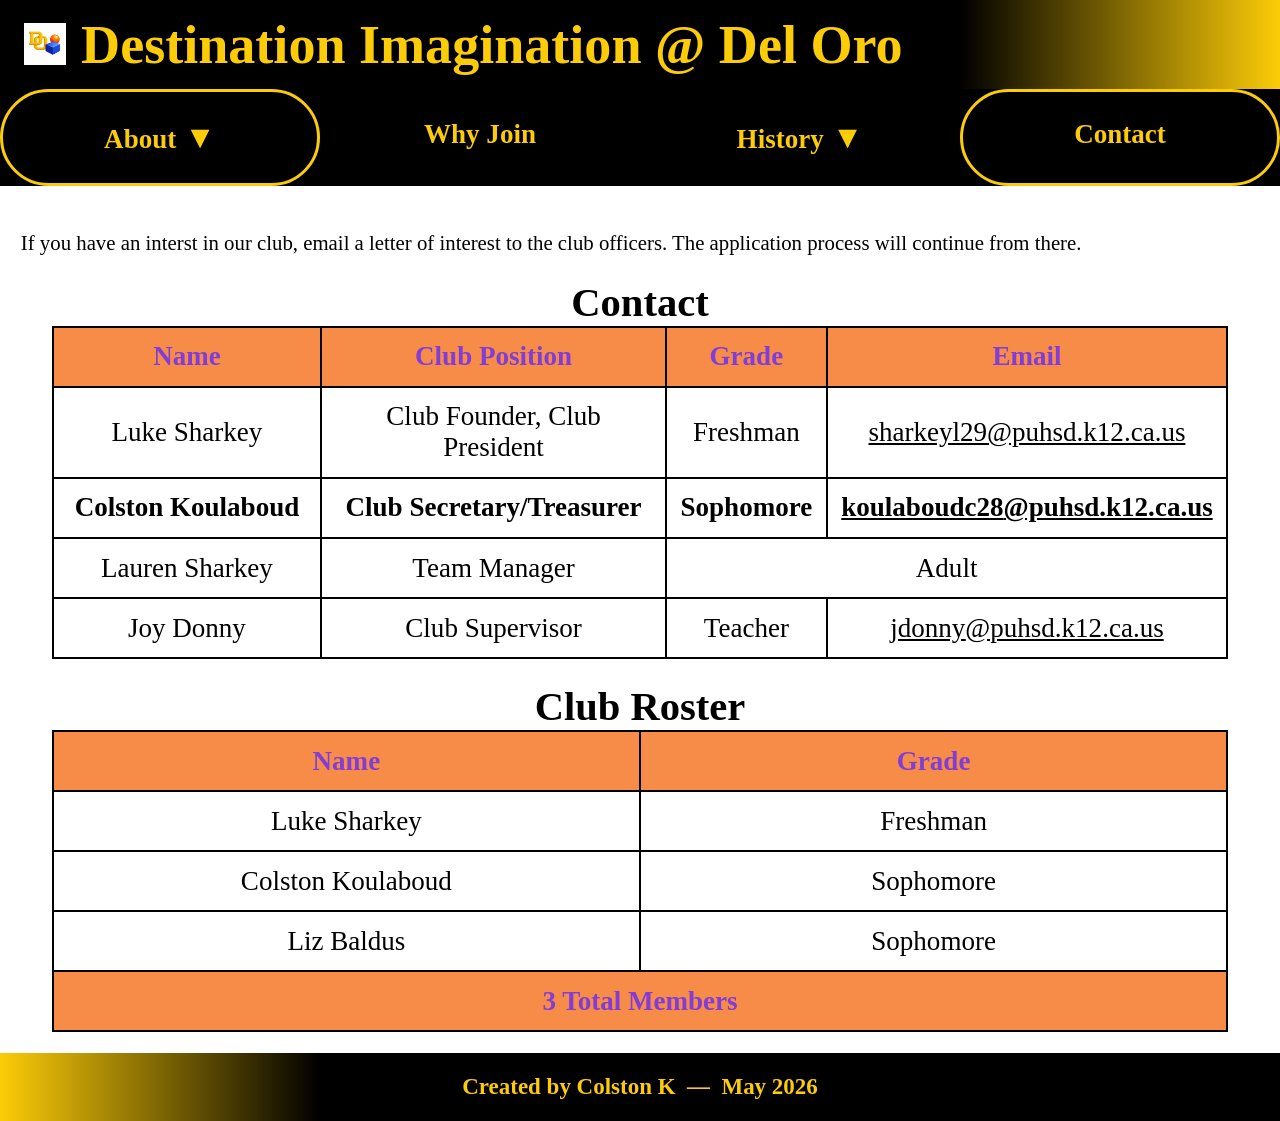
==== contact.html @ c3741174 "Club website for DOHS-DI The club website for Del Oro High School's Destination Imagination Club." ====
<!DOCTYPE html>
<html lang="en">
<head>
    <meta charset="UTF-8">
    <meta name="viewport" content="width=device-width, initial-scale=1.0">
    <title>Del Oro High School - Destination Imagination | Contact</title>
    <link rel="stylesheet" href="styles/main.css">
    <link rel="icon" href="images/favicon.png">
</head>
<body>
    <header>
        <a href="index.html"><img src="images/favicon.png"></a>
        <h1>Destination Imagination</h1>
        <h1 class="indent">@ Del Oro</h1>
    </header>
    <nav class="navbar">
        <input type="checkbox" id="checkbox-toggle">
        <label for="checkbox-toggle"></label>
        <ul class="menu">
            <li><a class="current" href="index.html">About</a>
                <ul class="submenu">
                    <li><a href="about/central.html">Central Challenge</a></li>
                    <li><a href="about/instant.html">Instant Challenge</a></li>
                </ul>
            </li>
            <li><a href="why.html">Why Join</a></li>
            <li><a href="history/2026.html">History</a>
                <ul class="submenu">
                    <li><a href="history/2026.html">2026</a></li>
                </ul>
            </li>
            <li><a class="current" href="#">Contact</a></li>
        </ul>
    </nav>
    <main>
        <p>
            If you have an interst in our club, email a letter of interest to the club officers.
            The application process will continue from there.
        </p>
        <p></p>
        <figure>
            <figcaption><h2>Contact</h2></figcaption>
            <table>
                <thead>
                    <tr>
                        <td>Name</td>
                        <td>Club Position</td>
                        <td>Grade</td>
                        <td>Email</td>
                    </tr>
                </thead>
                <tbody>
                    <tr>
                        <td>Luke Sharkey</td>
                        <td>Club Founder, Club President</td>
                        <td>Freshman</td>
                        <td class="puhsd"><a href="mailto:sharkeyl29@puhsd.k12.ca.us" target="_blank">sharkeyl29</a></td>
                    </tr>
                    <tr class="developer" title="Developer of this Website">
                        <td>Colston Koulaboud</td>
                        <td>Club Secretary/Treasurer</td>
                        <td>Sophomore</td>
                        <td class="puhsd"><a href="mailto:koulaboudc28@puhsd.k12.ca.us" target="_blank">koulaboudc28</a></td>
                    </tr>
                    <tr>
                        <td>Lauren Sharkey</td>
                        <td>Team Manager</td>
                        <td colspan="2">Adult</td>
                    </tr>
                    <tr>
                        <td>Joy Donny</td>
                        <td>Club Supervisor</td>
                        <td>Teacher</td>
                        <td class="puhsd"><a href="mailto:jdonny@puhsd.k12.ca.us" target="_blank">jdonny</a></td>
                    </tr>
                </tbody>
            </table>
        </figure>
        <p></p>
        <figure>
            <figcaption><h2>Club Roster</h2></figcaption>
            <table>
                <thead>
                    <tr>
                        <td>Name</td>
                        <td>Grade</td>
                    </tr>
                </thead>
                <tbody>
                    <tr>
                        <td>Luke Sharkey</td>
                        <td>Freshman</td>
                    </tr>
                    <tr>
                        <td>Colston Koulaboud</td>
                        <td>Sophomore</td>
                    </tr>
                    <tr>
                        <td>Liz Baldus</td>
                        <td>Sophomore</td>
                    </tr>
                </tbody>
                <tfoot>
                    <tr>
                        <td colspan="2">3 Total Members</td>
                    </tr>
                </tfoot>
            </table>
        </figure>
    </main>
    <a href="#">
        <footer>
            <p>Created by Colston K &nbsp;&mdash;&nbsp; May 2026</p>
        </footer>
    </a>
</body>
</html>
---- styles/main.css ----
:root{
    --black: #000;
    --gold: #fccc08;
    --blue: #813dd6;
    --orange: #f6782a;
    /*--purple: #4c1db9;
    --red: #dc4312;*/

    --size: clamp(0.75em, 2.5vw, 1.3em);
}
*{
    margin: 0;
    padding: 0;
    box-sizing: border-box;

    font-family: "Times New Roman", serif;
}
body{
    width: 100%;
    display: grid;
    grid-template: repeat(4, auto) / 100%;
    gap: 0;
    justify-content: center;

    position: relative;

    font-size: var(--size);
}


header{
    grid-column: 1 / 2;
    grid-row: 1 / 2;

    background: linear-gradient(to right, var(--black) 75%, var(--gold));
    position: relative;

    color: var(--gold);
    font-size: var(--size);
    padding: 0.5em 3em;
    & .indent{ padding-left: 1em; }

    & img{
        position: absolute;
        bottom: max(6px, calc(0.75 * var(--size)));
        left: max(6px, calc(0.75 * var(--size)));

        width: max(12px, calc(1.3 * var(--size)));
    }
}


nav{
    grid-column: 1 / 2;
    grid-row: 2 / 3;

    background-color: var(--black);

    & .menu{
        display: none;
        flex-direction: column;

        list-style-type: none;
        justify-content: flex-start;
        background-color: var(--black);

        position: absolute;

        & a{
            display: block;
            text-align: left;
            font-size: var(--size);
            color: var(--gold);
            text-decoration: none;
            padding: 1em;
            width: 100%;
            height: 100%;
            font-weight: bold;
        }
        & li{
            border: var(--black) 3px solid;
            border-radius: 3em;
        }
        & li:has(a.current){
            border-color: var(--gold);
        }

        & a:hover, a:focus{
            color: var(--blue);
        }
        & li:has(a:hover, a:focus){
            background-color: var(--orange);
            border-color: var(--orange);
        }
    }
    & #checkbox-toggle{
        display: none;
    }
    & label[for="checkbox-toggle"]{
        display: block;
        padding-left: 0.5em;
        color: var(--gold);
        font-size: calc(2.5 * var(--size));
    }
    & label[for="checkbox-toggle"]::after{
        content: "\2630";
    }
    & #checkbox-toggle:checked ~ .menu{
        display: flex;
    }
    & #checkbox-toggle:checked ~ label[for="checkbox-toggle"]::after{
        content: "\2716";
    }

    & li:has(.submenu){
        position: relative;
    }
    & li:has(.submenu) > a::after{
        content: "\00A0\25B6";
        color: inherit;
        font-size: var(--size);
        display: inline;
        white-space: pre;
    }
    .submenu{
        display: none;
        flex-direction: column;

        list-style-type: none;
        justify-content: flex-start;
        background-color: var(--black);

        position: absolute;
        top: 0;
        left: 100%;
        
        padding: 0.5em 0em;

        & a{
            display: block;
            text-align: left;
            font-size: var(--size);
            color: var(--gold);
            text-decoration: none;
            padding: 1em;
            width: 100%;
            height: 100%;
            font-weight: bold;
        }
        & li{
            border: var(--black) 3px solid;
            border-radius: 3em;
        }
        & li:has(a.current){
            border-color: var(--gold);
        }

        & a:hover, a:focus{
            color: var(--blue);
        }
        & li:has(a:hover, a:focus){
            background-color: var(--orange);
            border-color: var(--orange);
        }
    }
    & a:hover ~ .submenu, :is(:hover, :focus) > .submenu{
        display: flex;
    }
}


main{
    grid-column: 1 / 2;
    grid-row: 3 / 4;
    padding: 1em;
    display: block;

    & :is(h3, p, blockquote, ul)::before{
        content: "\A";
        white-space: pre;
    }
    & h3 + p::before{
        content: none;
        white-space: normal;
    }

    & .indent, blockquote{
        padding-left: 1em;
    }
    blockquote{
        font-style: italic;
    }

    & acronym{
        font-weight: bold;
    }

    & video{
        width: 100%;
    }
    
    & span.blue{
        font-weight: bold;
        color: var(--blue);
    }
    & span.orange{
        font-weight: bold;
        color: var(--orange);
    }
    
    & ul{
        padding-left: 1em;
    }

    & aside{
        border: 3px solid var(--black);
        padding: 1em 0;
        margin-top: 1em;

        & h2{
            text-align: center;
        }
        & ul{
            padding: 2em;
            list-style-type: square;
        }
        & p{
            padding: 0 1em;
        }
    }
}
main.index h2{
    padding: 0.25em;
    background: linear-gradient(to right, var(--orange), var(--blue));
}

figcaption{
    text-align: center;
    font-size: var(--size);
}
table{
    border-collapse: collapse;
    margin: auto;
    width: 95%;

    & thead, tfoot{
        background-color: rgb(from var(--orange) r g b / 85%);
        color: var(--blue);
        font-weight: bold;
    }
    & td{
        text-align: center;
        align-items: center;

        border: 2px solid var(--black);
        padding: 0.5em;
        font-size: var(--size);
        width: 50%;
    }
    & a{
        color: inherit;
        display: block;
        width: 100%;
        height: 100%;
    }
    & .developer{
        font-weight: bold;
    }
}


footer{
    grid-column: 1 / 2;
    grid-row: 4 / 5;

    position: absolute;
    left: 0;
    top: 0;
    right: 0;

    padding: 1em;
    background: linear-gradient(to right, var(--gold), var(--black) 25% 100%);

    & p{
        text-align: center;
        color: var(--gold);
        font-weight: bold;

        font-size: calc(0.85 * var(--size));
    }
    & a{
        display: block;
        width: 100%;
        height: 200%;
        color: inherit;
        text-decoration: inherit;
    }

    &:hover{
        background: none;
        background-color: var(--orange);
        & p{
            color: var(--blue);
        }
    }
}


@media only screen and (width >= 600px){
    nav{
        & .menu{
            display: flex;
            flex-direction: row;
            justify-content: space-evenly;
            width: 100%;
            position: relative;

            & li{
                flex-basis: 25%;
            }
            & a{
                text-align: center;
                padding: 1em 0;
            }
        }
        & label[for="checkbox-toggle"]{
            display: none;
        }
        & #checkbox-toggle:checked ~ .menu{
            display: flex;
        }
        & li:has(.submenu) > a::after{
            content: "\00A0\25BC";
            color: inherit;
            font-size: var(--size);
            display: inline;
            white-space: pre;
        }
        & .submenu{
            top: calc(100% + 3px);
            left: -3px;
            width: calc(100% + 6px);

            padding: 0 0.5em;

            & li{
                margin-top: 0.5em;
            }
            & li:last-child{
                margin-bottom: 0.5em;
            }
        }
    } 

    & header{
        display: flex;
        flex-direction: row;
        justify-content: flex-start;
        font-size: calc(var(--size));

        & .indent{
            padding-left: 0em;
        }
        & .indent::before{
            content: "\00A0";
        }
    }

    & td.puhsd a::after{
        content: "@puhsd.k12.ca.us";
    }
    & td.gmail a::after{
        content: "@gmail.com";
    }
}
@media only screen and (width >= 464px){
    main.index, main.twenty-six{
        display: flex;
        flex-direction: row;
        align-items: flex-start;

        & section{
            flex-basis: 62.5%;

            padding-right: 1em;
        }
        & aside{
            flex-basis: 37.5%;

            border: 3px solid var(--black);
            padding: 1em 0;

            & h2{
                text-align: center;
            }
            & ul{
                padding: 1.5em;
                list-style-type: square;
            }
        }
    }
    main.why{
        display: flex;
        flex-direction: row;
        align-items: flex-start;

        & section{
            flex-basis: 62.5%;
            order: 2;
        }
        & aside{
            flex-basis: 37.5%;
            order: 1;

            border: 3px solid var(--black);
            padding: 1em 0;
            margin-right: 1em;

            & h2{
                text-align: center;
            }
            & ul{
                padding: 1.5em;
                list-style-type: square;
            }
        }
    }
}
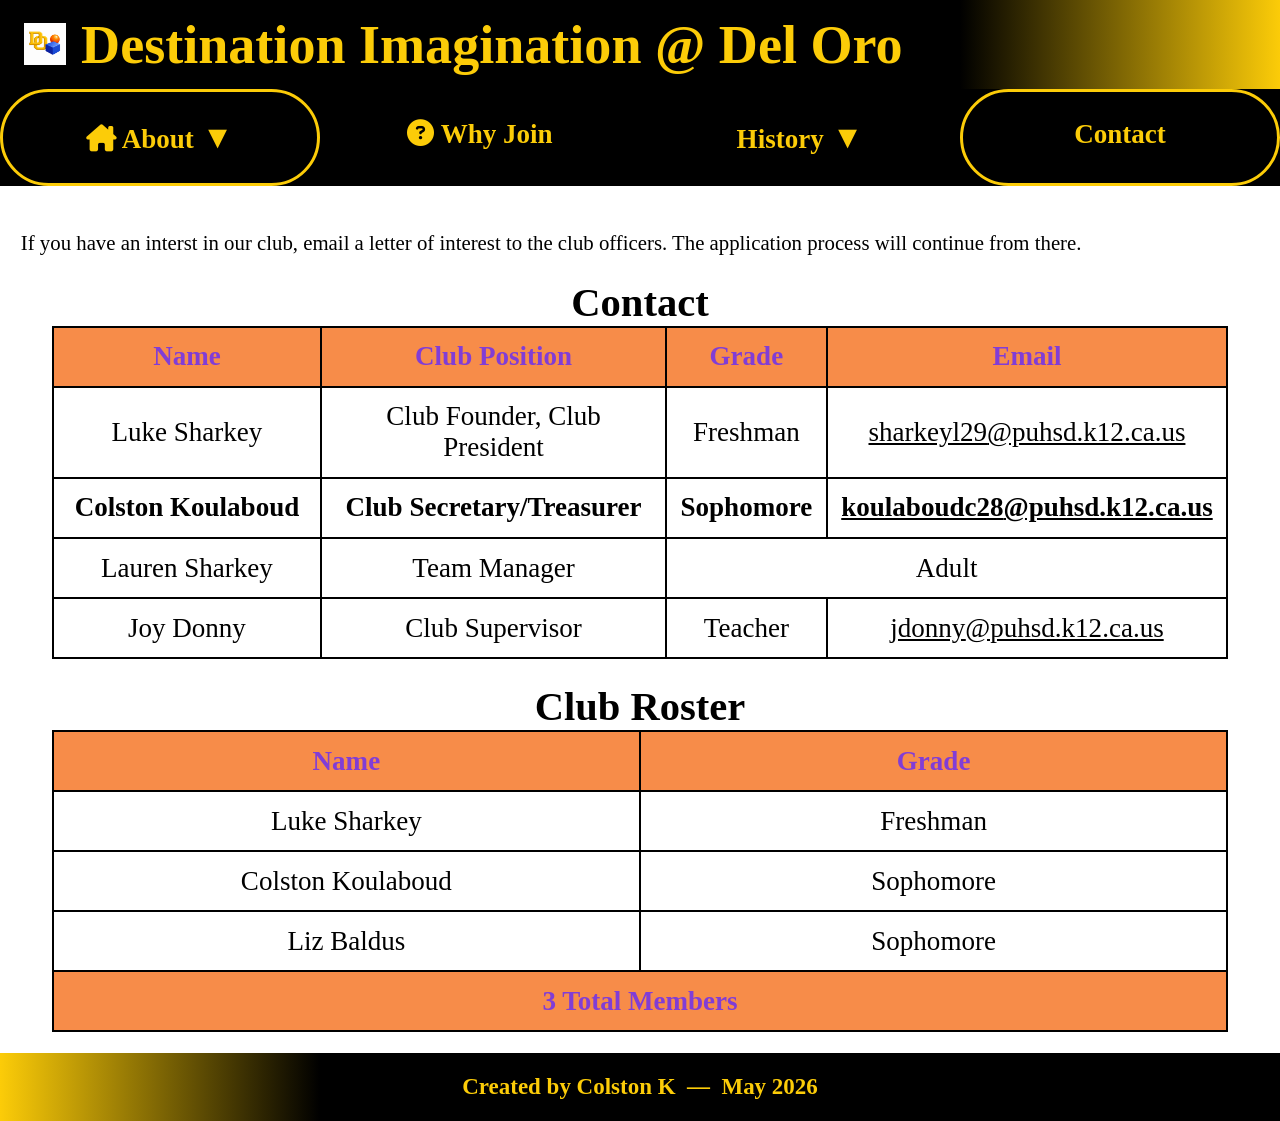
==== commit 68d0d7e2: "Updates 5/22 5:51PM Added 2026 small video. Added Font-Awesome icons to Home and Why Join?" ====
--- a/contact.html
+++ b/contact.html
@@ -6,6 +6,7 @@
     <title>Del Oro High School - Destination Imagination | Contact</title>
     <link rel="stylesheet" href="styles/main.css">
     <link rel="icon" href="images/favicon.png">
+    <link rel="stylesheet" href="https://cdnjs.cloudflare.com/ajax/libs/font-awesome/6.6.0/css/all.min.css">
 </head>
 <body>
     <header>
@@ -17,13 +18,13 @@
         <input type="checkbox" id="checkbox-toggle">
         <label for="checkbox-toggle"></label>
         <ul class="menu">
-            <li><a class="current" href="index.html">About</a>
+            <li><a class="current" href="index.html"><i class="fa-solid fa-house-chimney"></i>&nbsp;About</a>
                 <ul class="submenu">
                     <li><a href="about/central.html">Central Challenge</a></li>
                     <li><a href="about/instant.html">Instant Challenge</a></li>
                 </ul>
             </li>
-            <li><a href="why.html">Why Join</a></li>
+            <li><a href="why.html"><i class="fa-solid fa-circle-question"></i>&nbsp;Why Join</a></li>
             <li><a href="history/2026.html">History</a>
                 <ul class="submenu">
                     <li><a href="history/2026.html">2026</a></li>
--- a/styles/main.css
+++ b/styles/main.css
@@ -212,6 +212,20 @@
         padding-left: 1em;
     }
 
+    & a{
+        display: inline-block;
+        color: var(--blue);
+        text-decoration: underline;
+        font-style: normal;
+    }
+    & a:is(:focus, :hover){
+        text-decoration: none;
+    }
+    & a:active {
+        color: var(--orange);
+        font-style: italic;
+    }
+
     & aside{
         border: 3px solid var(--black);
         padding: 1em 0;
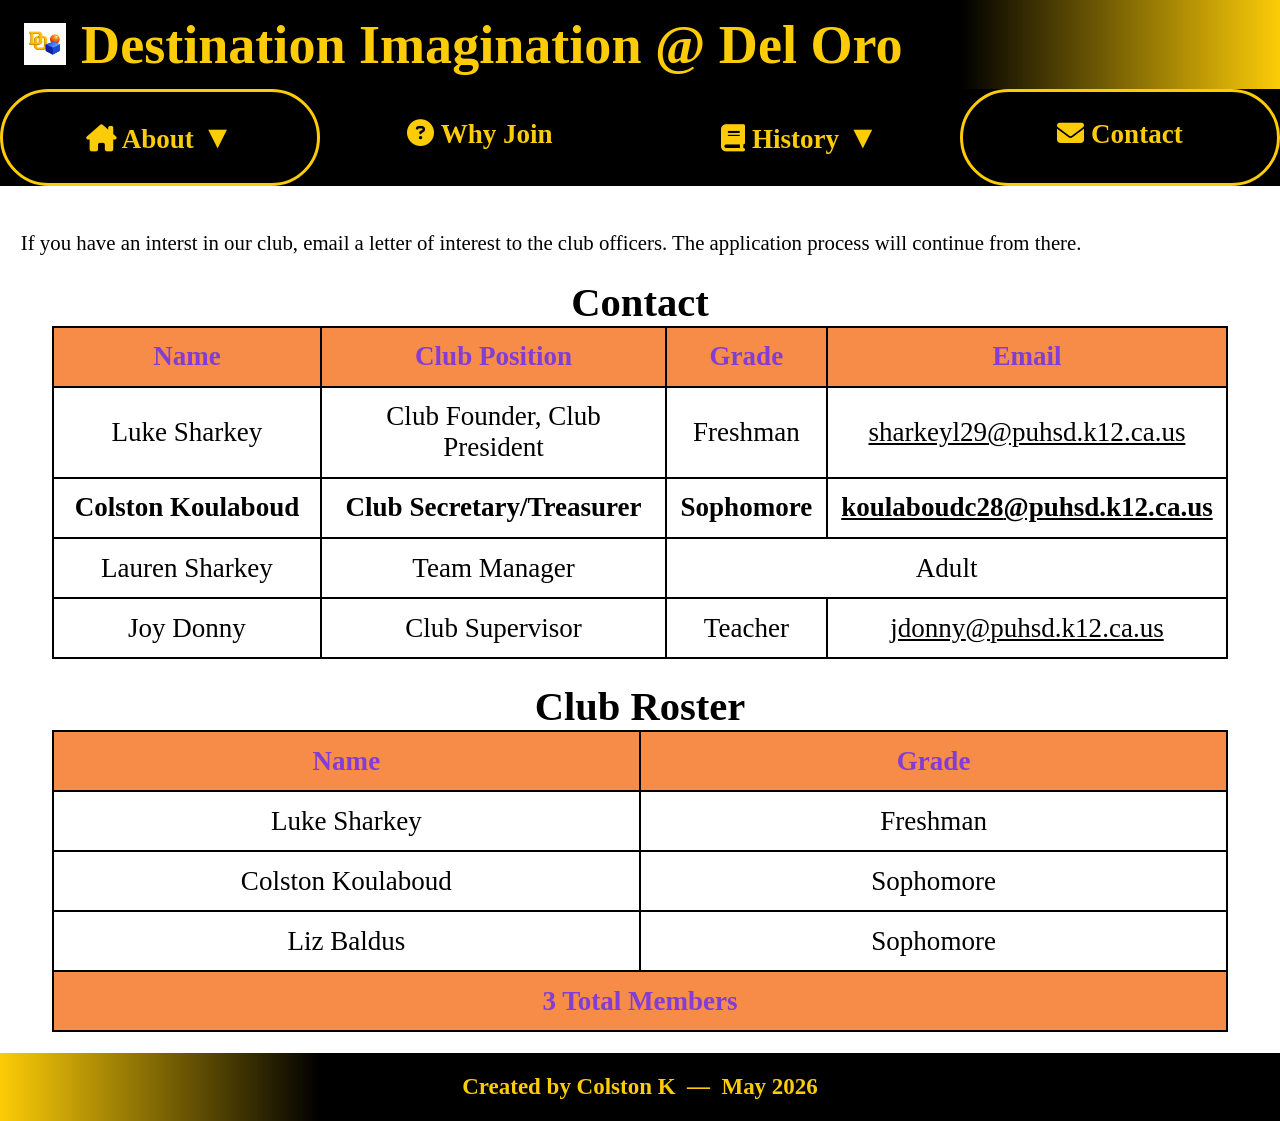
==== commit 5937a352: "Added more icons Added Font Awesome icons to History and Contact." ====
--- a/contact.html
+++ b/contact.html
@@ -25,12 +25,12 @@
                 </ul>
             </li>
             <li><a href="why.html"><i class="fa-solid fa-circle-question"></i>&nbsp;Why Join</a></li>
-            <li><a href="history/2026.html">History</a>
+            <li><a href="history/2026.html"><i class="fa-solid fa-book"></i>&nbsp;History</a>
                 <ul class="submenu">
                     <li><a href="history/2026.html">2026</a></li>
                 </ul>
             </li>
-            <li><a class="current" href="#">Contact</a></li>
+            <li><a class="current" href="#"><i class="fa-solid fa-envelope"></i>&nbsp;Contact</a></li>
         </ul>
     </nav>
     <main>
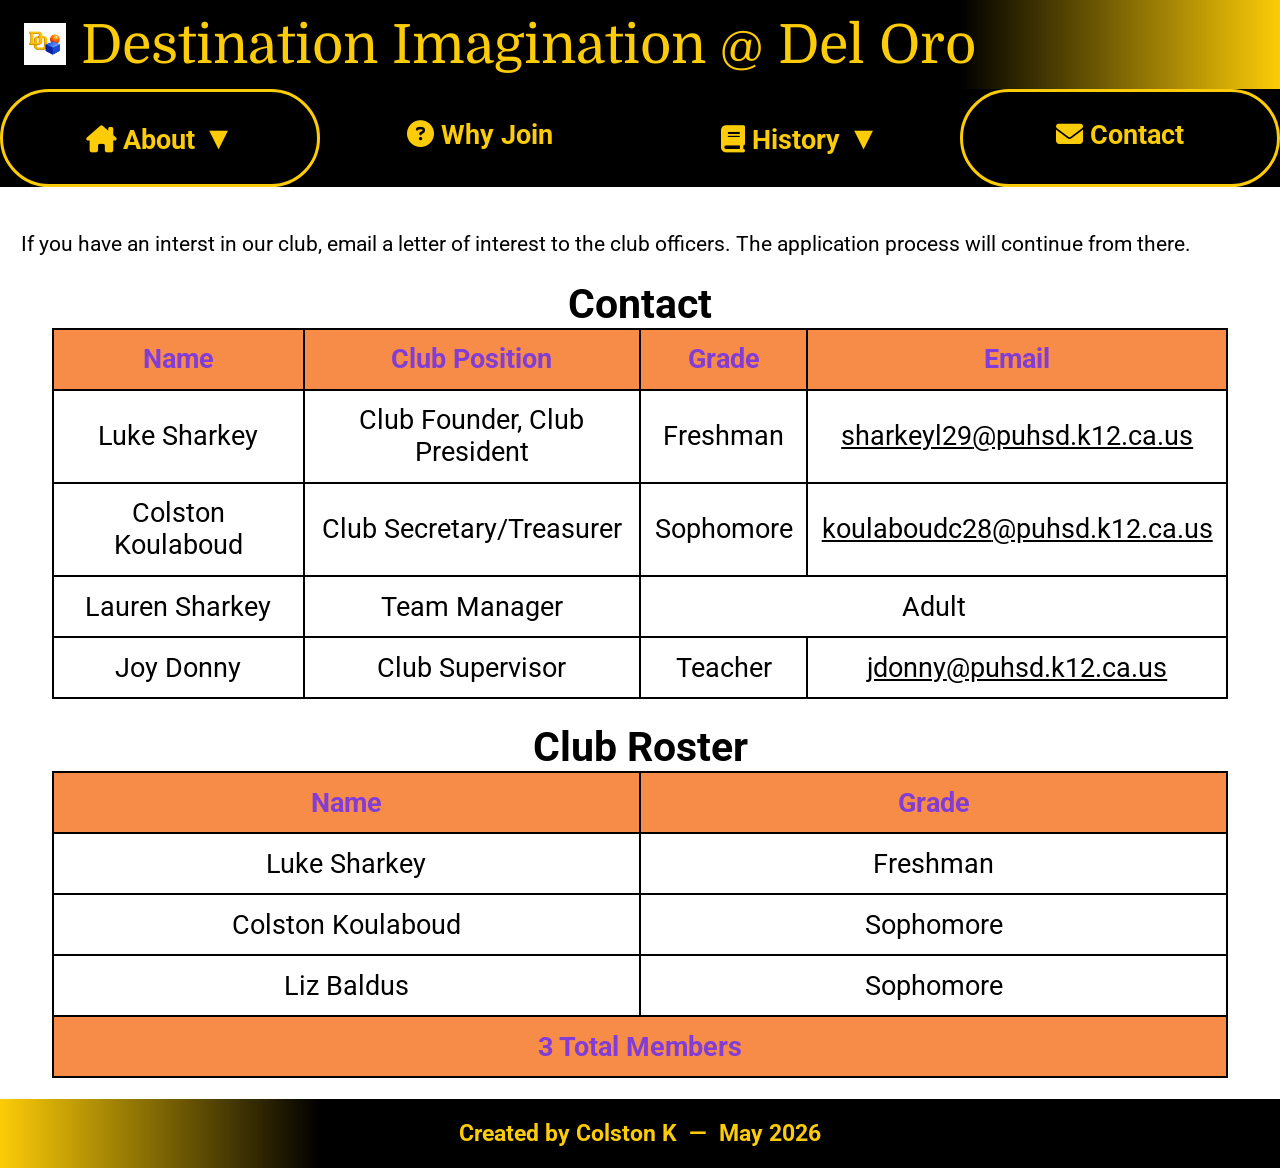
==== commit 31f1aab3: "Added "embolden" animation In contact.html and main.css, added animation "embolden" to infinitely cy" ====
--- a/contact.html
+++ b/contact.html
@@ -57,7 +57,7 @@
                         <td>Freshman</td>
                         <td class="puhsd"><a href="mailto:sharkeyl29@puhsd.k12.ca.us" target="_blank">sharkeyl29</a></td>
                     </tr>
-                    <tr class="developer" title="Developer of this Website">
+                    <tr title="Developer of this Website">
                         <td>Colston Koulaboud</td>
                         <td>Club Secretary/Treasurer</td>
                         <td>Sophomore</td>
@@ -92,7 +92,7 @@
                         <td>Luke Sharkey</td>
                         <td>Freshman</td>
                     </tr>
-                    <tr>
+                    <tr class="developer" title="Developer of this Website">
                         <td>Colston Koulaboud</td>
                         <td>Sophomore</td>
                     </tr>
--- a/styles/main.css
+++ b/styles/main.css
@@ -1,10 +1,13 @@
+@import url('https://fonts.googleapis.com/css2?family=Domine&family=Roboto:ital,wght@0,100..900;1,100..900&display=swap');
+
 :root{
     --black: #000;
     --gold: #fccc08;
     --blue: #813dd6;
     --orange: #f6782a;
-    /*--purple: #4c1db9;
-    --red: #dc4312;*/
+    --transition-duration: 1s;
+    --transition-timing-function: ease-in-out;
+    --transition-delay: 0s;
 
     --size: clamp(0.75em, 2.5vw, 1.3em);
 }
@@ -13,7 +16,7 @@
     padding: 0;
     box-sizing: border-box;
 
-    font-family: "Times New Roman", serif;
+    font-family: "Roboto", sans-serif;
 }
 body{
     width: 100%;
@@ -35,10 +38,17 @@
     background: linear-gradient(to right, var(--black) 75%, var(--gold));
     position: relative;
 
+    font-family: serif;
+
     color: var(--gold);
     font-size: var(--size);
     padding: 0.5em 3em;
     & .indent{ padding-left: 1em; }
+
+    & h1{
+        font-family: "Domine", "Times New Roman", serif;
+        font-weight: normal;
+    }
 
     & img{
         position: absolute;
@@ -76,10 +86,15 @@
             width: 100%;
             height: 100%;
             font-weight: bold;
+
+            transition: color var(--transition-duration) var(--transition-timing-function) var(--transition-delay);
         }
         & li{
             border: var(--black) 3px solid;
             border-radius: 3em;
+
+            transition: border-color var(--transition-duration) var(--transition-timing-function) var(--transition-delay),
+                        background-color var(--transition-duration) var(--transition-timing-function) var(--transition-delay);
         }
         & li:has(a.current){
             border-color: var(--gold);
@@ -132,7 +147,7 @@
 
         position: absolute;
         top: 0;
-        left: 100%;
+        left: calc(100% + 3px);
         
         padding: 0.5em 0em;
 
@@ -202,10 +217,19 @@
     & span.blue{
         font-weight: bold;
         color: var(--blue);
+
+        transition: color var(--transition-duration) var(--transition-timing-function) var(--transition-delay);
+        &:hover{
+            color: var(--orange);
+        }
     }
     & span.orange{
         font-weight: bold;
         color: var(--orange);
+        transition: color var(--transition-duration) var(--transition-timing-function) var(--transition-delay);
+        &:hover{
+            color: var(--blue);
+        }
     }
     
     & ul{
@@ -277,8 +301,16 @@
         width: 100%;
         height: 100%;
     }
-    & .developer{
-        font-weight: bold;
+}
+.developer{
+    animation: embolden 1.5s ease-in-out 0s infinite alternate;
+}
+@keyframes embolden{
+    from{
+        font-weight: 400; /*normal*/
+    }
+    to{
+        font-weight: 700; /*bold*/
     }
 }
 
@@ -301,6 +333,8 @@
         font-weight: bold;
 
         font-size: calc(0.85 * var(--size));
+
+        transition: color var(--transition-duration) var(--transition-timing-function) var(--transition-delay);
     }
     & a{
         display: block;
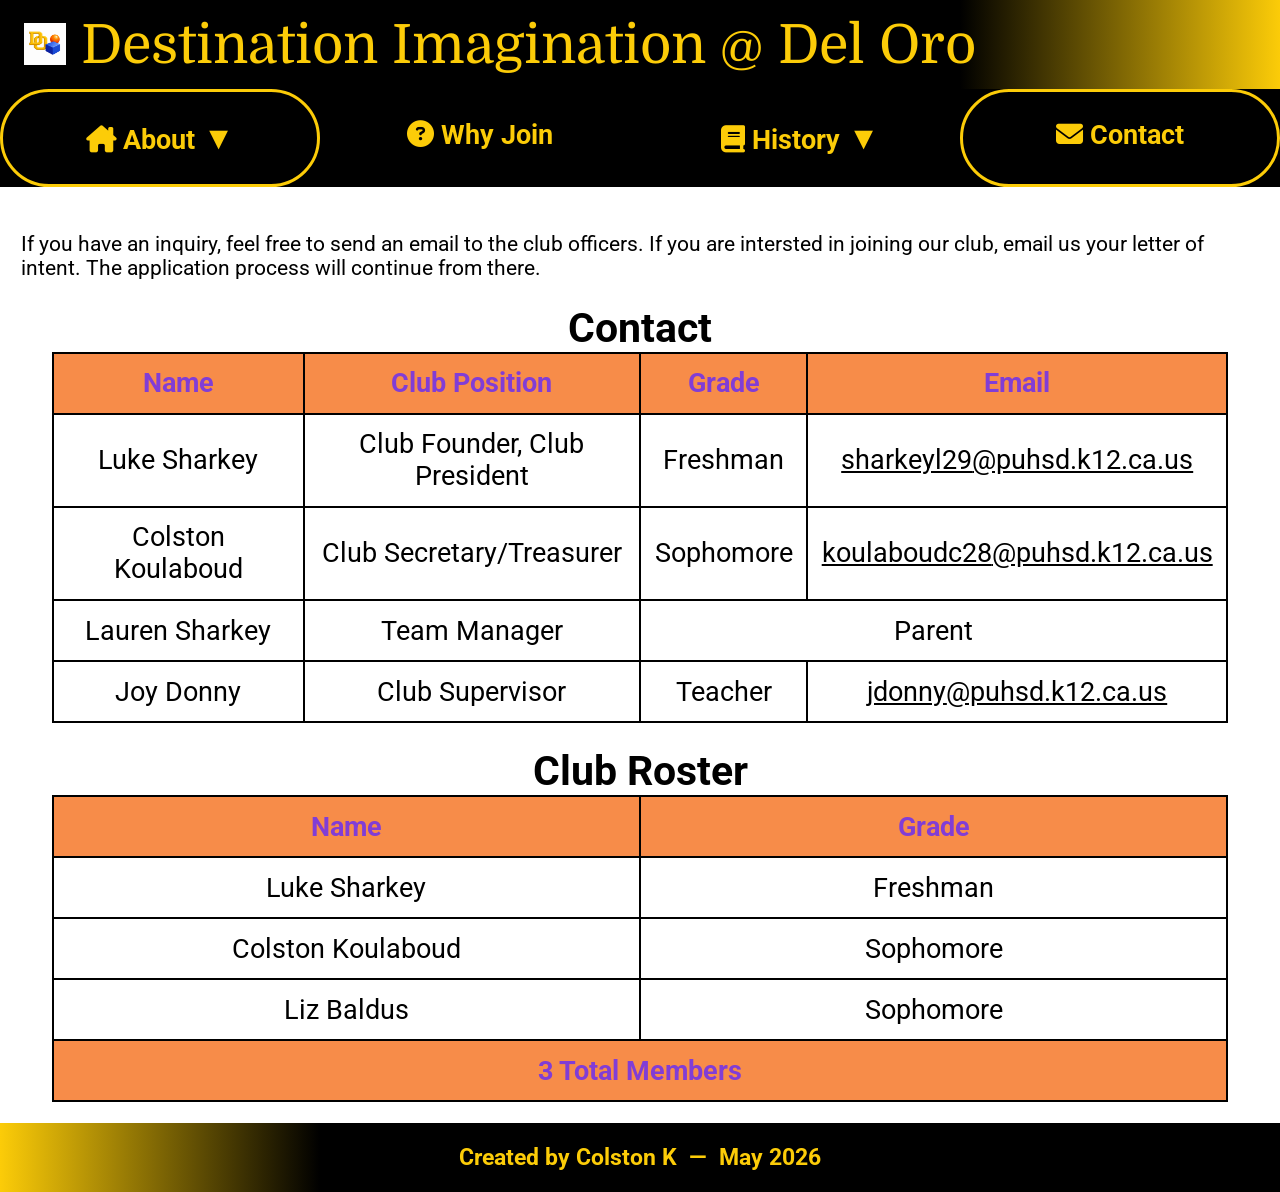
==== commit 7773767d: "Added colored words Updated contacts.html and added colored cords to central.html and instant.html." ====
--- a/contact.html
+++ b/contact.html
@@ -33,81 +33,84 @@
             <li><a class="current" href="#"><i class="fa-solid fa-envelope"></i>&nbsp;Contact</a></li>
         </ul>
     </nav>
-    <main>
+    <main class="contact">
         <p>
-            If you have an interst in our club, email a letter of interest to the club officers.
+            If you have an inquiry, feel free to send an email to the club officers.
+            If you are intersted in joining our club, email us your letter of intent.
             The application process will continue from there.
         </p>
         <p></p>
-        <figure>
-            <figcaption><h2>Contact</h2></figcaption>
-            <table>
-                <thead>
-                    <tr>
-                        <td>Name</td>
-                        <td>Club Position</td>
-                        <td>Grade</td>
-                        <td>Email</td>
-                    </tr>
-                </thead>
-                <tbody>
-                    <tr>
-                        <td>Luke Sharkey</td>
-                        <td>Club Founder, Club President</td>
-                        <td>Freshman</td>
-                        <td class="puhsd"><a href="mailto:sharkeyl29@puhsd.k12.ca.us" target="_blank">sharkeyl29</a></td>
-                    </tr>
-                    <tr title="Developer of this Website">
-                        <td>Colston Koulaboud</td>
-                        <td>Club Secretary/Treasurer</td>
-                        <td>Sophomore</td>
-                        <td class="puhsd"><a href="mailto:koulaboudc28@puhsd.k12.ca.us" target="_blank">koulaboudc28</a></td>
-                    </tr>
-                    <tr>
-                        <td>Lauren Sharkey</td>
-                        <td>Team Manager</td>
-                        <td colspan="2">Adult</td>
-                    </tr>
-                    <tr>
-                        <td>Joy Donny</td>
-                        <td>Club Supervisor</td>
-                        <td>Teacher</td>
-                        <td class="puhsd"><a href="mailto:jdonny@puhsd.k12.ca.us" target="_blank">jdonny</a></td>
-                    </tr>
-                </tbody>
-            </table>
-        </figure>
-        <p></p>
-        <figure>
-            <figcaption><h2>Club Roster</h2></figcaption>
-            <table>
-                <thead>
-                    <tr>
-                        <td>Name</td>
-                        <td>Grade</td>
-                    </tr>
-                </thead>
-                <tbody>
-                    <tr>
-                        <td>Luke Sharkey</td>
-                        <td>Freshman</td>
-                    </tr>
-                    <tr class="developer" title="Developer of this Website">
-                        <td>Colston Koulaboud</td>
-                        <td>Sophomore</td>
-                    </tr>
-                    <tr>
-                        <td>Liz Baldus</td>
-                        <td>Sophomore</td>
-                    </tr>
-                </tbody>
-                <tfoot>
-                    <tr>
-                        <td colspan="2">3 Total Members</td>
-                    </tr>
-                </tfoot>
-            </table>
-        </figure>
+        <div>
+            <figure>
+                <figcaption><h2>Contact</h2></figcaption>
+                <table>
+                    <thead>
+                        <tr>
+                            <td>Name</td>
+                            <td>Club Position</td>
+                            <td>Grade</td>
+                            <td>Email</td>
+                        </tr>
+                    </thead>
+                    <tbody>
+                        <tr>
+                            <td>Luke Sharkey</td>
+                            <td>Club Founder, Club President</td>
+                            <td>Freshman</td>
+                            <td class="puhsd"><a href="mailto:sharkeyl29@puhsd.k12.ca.us" target="_blank">sharkeyl29</a></td>
+                        </tr>
+                        <tr title="Developer of this Website">
+                            <td>Colston Koulaboud</td>
+                            <td>Club Secretary/Treasurer</td>
+                            <td>Sophomore</td>
+                            <td class="puhsd"><a href="mailto:koulaboudc28@puhsd.k12.ca.us" target="_blank">koulaboudc28</a></td>
+                        </tr>
+                        <tr>
+                            <td>Lauren Sharkey</td>
+                            <td>Team Manager</td>
+                            <td colspan="2">Parent</td>
+                        </tr>
+                        <tr>
+                            <td>Joy Donny</td>
+                            <td>Club Supervisor</td>
+                            <td>Teacher</td>
+                            <td class="puhsd"><a href="mailto:jdonny@puhsd.k12.ca.us" target="_blank">jdonny</a></td>
+                        </tr>
+                    </tbody>
+                </table>
+            </figure>
+            <p></p>
+            <figure>
+                <figcaption><h2>Club Roster</h2></figcaption>
+                <table>
+                    <thead>
+                        <tr>
+                            <td>Name</td>
+                            <td>Grade</td>
+                        </tr>
+                    </thead>
+                    <tbody>
+                        <tr>
+                            <td>Luke Sharkey</td>
+                            <td>Freshman</td>
+                        </tr>
+                        <tr class="developer" title="Developer of this Website">
+                            <td>Colston Koulaboud</td>
+                            <td>Sophomore</td>
+                        </tr>
+                        <tr>
+                            <td>Liz Baldus</td>
+                            <td>Sophomore</td>
+                        </tr>
+                    </tbody>
+                    <tfoot>
+                        <tr>
+                            <td colspan="2">3 Total Members</td>
+                        </tr>
+                    </tfoot>
+                </table>
+            </figure>
+        </div>
     </main>
     <a href="#">
         <footer>
--- a/styles/main.css
+++ b/styles/main.css
@@ -296,10 +296,12 @@
         width: 50%;
     }
     & a{
-        color: inherit;
         display: block;
         width: 100%;
         height: 100%;
+    }
+    & a:not(:hover, :focus){
+        color: inherit;
     }
 }
 .developer{
@@ -334,7 +336,7 @@
 
         font-size: calc(0.85 * var(--size));
 
-        transition: color var(--transition-duration) var(--transition-timing-function) var(--transition-delay);
+        transition: color var(--transition-duration) ease-out var(--transition-delay);
     }
     & a{
         display: block;
@@ -441,7 +443,7 @@
             & h2{
                 text-align: center;
             }
-            & ul{
+            & ul, ol{
                 padding: 1.5em;
                 list-style-type: square;
             }
@@ -467,10 +469,44 @@
             & h2{
                 text-align: center;
             }
-            & ul{
+            & ul, ol{
                 padding: 1.5em;
                 list-style-type: square;
             }
         }
     }
+}
+@media only screen and (width >= 1607px){
+    /*
+    main.contact div{
+        display: flex;
+        flex-direction: row;
+
+        & figure:nth-of-type(1){
+            flex-basis: 50%;
+        }
+        & figure:nth-of-type(2){
+            flex-basis: 50%;
+        }
+    }
+    */
+
+    main.contact div{
+        display: grid;
+        grid-template: auto / repeat(2, 1fr);
+
+        & figure:nth-of-type(1){
+            grid-row: 1 / 2;
+            grid-column: 1 / 2;
+        }
+        & figure:nth-of-type(2){
+            grid-row: 1 / 2;
+            grid-column: 2 / 3;
+        }
+    }
+}
+
+@media only screen and (prefers-reduced-motion: reduce){
+    :root{ --transition-duration: 0s; }
+    .developer{ animation: none; }
 }
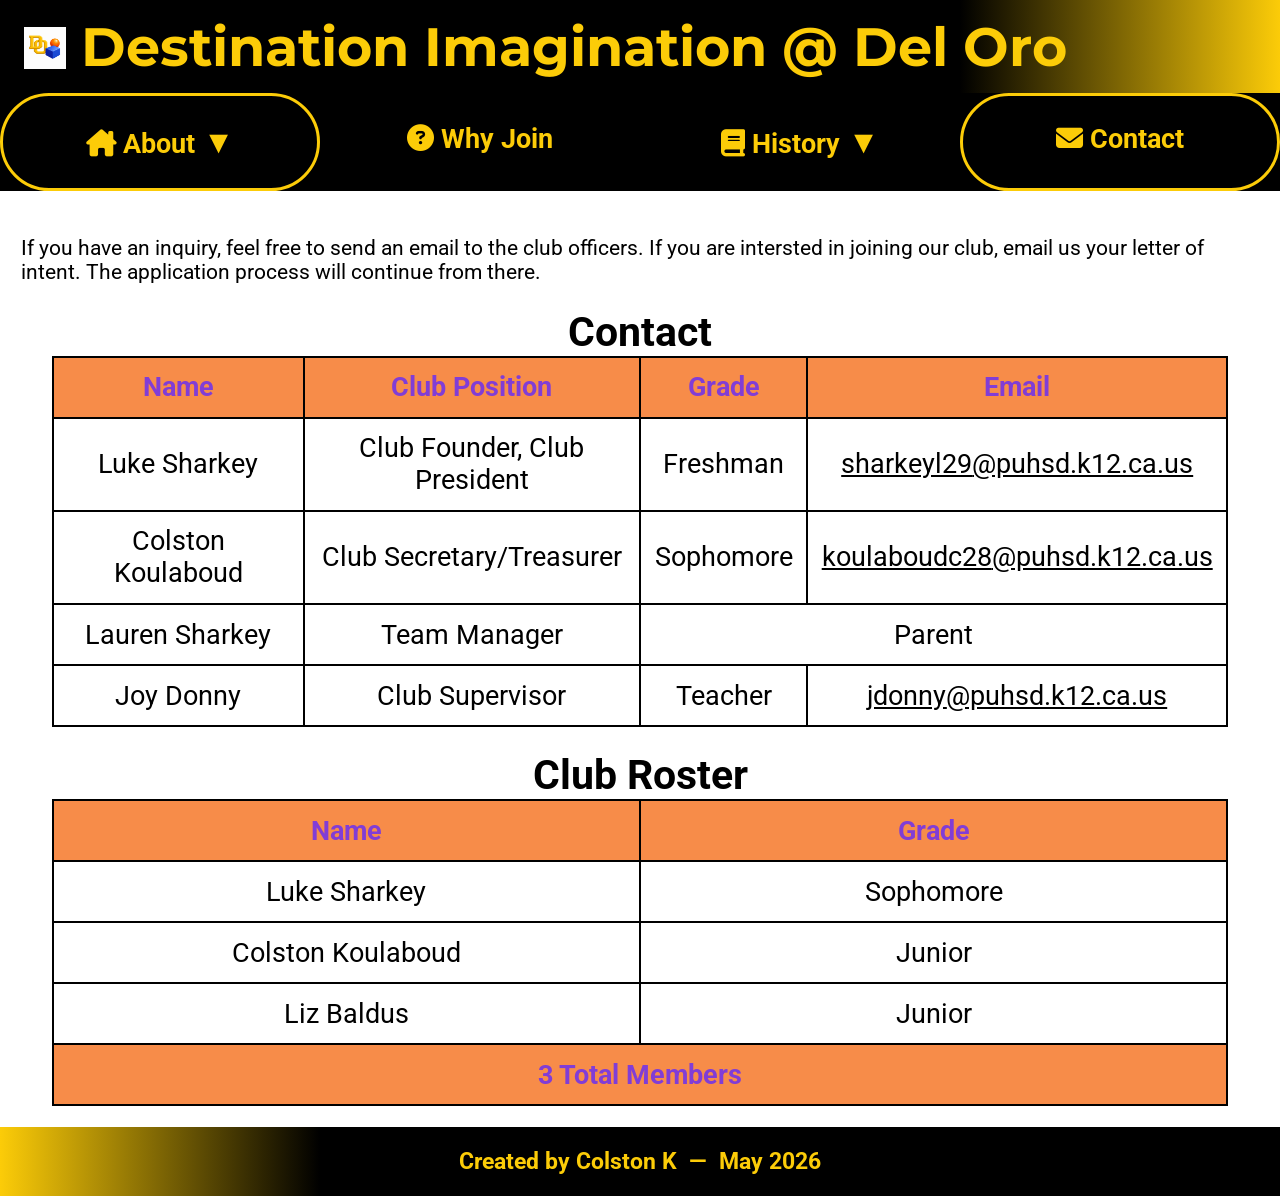
==== commit 399c22ca: "Update contact.html Updated grade levels of club members" ====
--- a/contact.html
+++ b/contact.html
@@ -92,15 +92,15 @@
                     <tbody>
                         <tr>
                             <td>Luke Sharkey</td>
-                            <td>Freshman</td>
+                            <td>Sophomore</td>
                         </tr>
                         <tr class="developer" title="Developer of this Website">
                             <td>Colston Koulaboud</td>
-                            <td>Sophomore</td>
+                            <td>Junior</td>
                         </tr>
                         <tr>
                             <td>Liz Baldus</td>
-                            <td>Sophomore</td>
+                            <td>Junior</td>
                         </tr>
                     </tbody>
                     <tfoot>
--- a/styles/main.css
+++ b/styles/main.css
@@ -1,4 +1,4 @@
-@import url('https://fonts.googleapis.com/css2?family=Domine&family=Roboto:ital,wght@0,100..900;1,100..900&display=swap');
+@import url('https://fonts.googleapis.com/css2?family=Montserrat:ital,wght@0,100..900;1,100..900&family=Roboto:ital,wght@0,100..900;1,100..900&display=swap');
 
 :root{
     --black: #000;
@@ -38,16 +38,14 @@
     background: linear-gradient(to right, var(--black) 75%, var(--gold));
     position: relative;
 
-    font-family: serif;
-
     color: var(--gold);
     font-size: var(--size);
     padding: 0.5em 3em;
     & .indent{ padding-left: 1em; }
 
     & h1{
-        font-family: "Domine", "Times New Roman", serif;
-        font-weight: normal;
+        font-family: "Montserrat", "Times New Roman", serif;
+        font-weight: bold;
     }
 
     & img{
@@ -265,6 +263,9 @@
         & p{
             padding: 0 1em;
         }
+        & ol{
+            padding-left: 2em;
+        }
     }
 }
 main.index h2{
@@ -477,20 +478,6 @@
     }
 }
 @media only screen and (width >= 1607px){
-    /*
-    main.contact div{
-        display: flex;
-        flex-direction: row;
-
-        & figure:nth-of-type(1){
-            flex-basis: 50%;
-        }
-        & figure:nth-of-type(2){
-            flex-basis: 50%;
-        }
-    }
-    */
-
     main.contact div{
         display: grid;
         grid-template: auto / repeat(2, 1fr);
